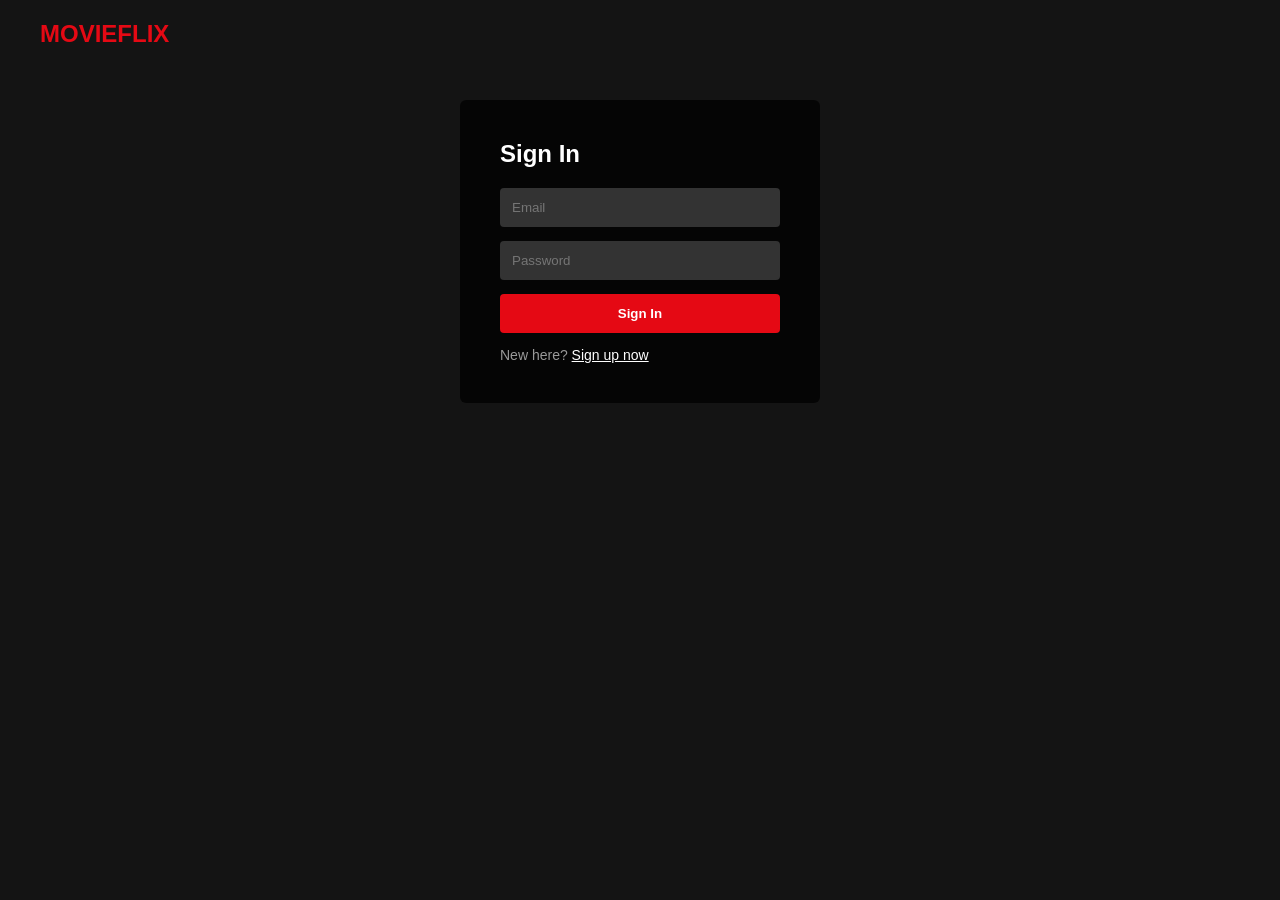
==== frontend/login.html @ a6d5f35a "seraching , recomendation , watchlist , login sighnup dn" ====
<!DOCTYPE html>
<html lang="en">
<head>
<meta charset="UTF-8">
<title>Login - MovieFlix</title>
<link rel="stylesheet" href="css/style.css">
<style>
  .auth-box { max-width: 360px; margin: 100px auto; background: rgba(0,0,0,0.75); padding: 40px; border-radius: 6px; }
  .auth-box h2 { margin-bottom: 20px; }
  .auth-box input { width: 100%; padding: 12px; margin-bottom: 14px; background: #333; border: none; border-radius: 4px; color: #fff; }
  .auth-box button { width: 100%; padding: 12px; background: #e50914; color: #fff; border: none; border-radius: 4px; cursor: pointer; font-weight: bold; }
  .switch-link { margin-top: 14px; color: #999; font-size: 14px; }
  .switch-link a { color: #fff; }
  #auth-error { color: #e87c03; margin-bottom: 10px; font-size: 14px; }
</style>
</head>
<body>

<a href="index.html" class="logo" style="position:absolute; top:20px; left:40px; color:#e50914; font-size:24px; font-weight:bold; text-decoration:none;">MOVIEFLIX</a>

<div class="auth-box">
  <h2 id="form-title">Sign In</h2>
  <div id="auth-error"></div>

  <form id="login-form">
    <input id="li-email" type="email" placeholder="Email" required>
    <input id="li-password" type="password" placeholder="Password" required>
    <button type="submit">Sign In</button>
  </form>

  <form id="signup-form" style="display:none;">
    <input id="su-username" type="text" placeholder="Username" required>
    <input id="su-email" type="email" placeholder="Email" required>
    <input id="su-password" type="password" placeholder="Password" required>
    <button type="submit">Sign Up</button>
  </form>

  <div class="switch-link">
    <span id="switch-text">New here?</span>
    <a href="#" id="switch-link">Sign up now</a>
  </div>
</div>

<script src="js/api.js"></script>
<script src="js/auth.js"></script>
<script>
  const loginForm = document.getElementById("login-form");
  const signupForm = document.getElementById("signup-form");
  const switchLink = document.getElementById("switch-link");
  const switchText = document.getElementById("switch-text");
  const formTitle = document.getElementById("form-title");
  let showingLogin = true;

  switchLink.addEventListener("click", (e) => {
    e.preventDefault();
    showingLogin = !showingLogin;
    loginForm.style.display = showingLogin ? "block" : "none";
    signupForm.style.display = showingLogin ? "none" : "block";
    formTitle.textContent = showingLogin ? "Sign In" : "Sign Up";
    switchText.textContent = showingLogin ? "New here?" : "Already have an account?";
    switchLink.textContent = showingLogin ? "Sign up now" : "Sign in";
  });
</script>
</body>
</html>
---- frontend/css/style.css ----
* { margin: 0; padding: 0; box-sizing: border-box; }

body {
  background: #141414;
  color: #fff;
  font-family: "Helvetica Neue", Arial, sans-serif;
}

/* Navbar */
.navbar {
  position: fixed;
  top: 0; left: 0; right: 0;
  display: flex;
  align-items: center;
  justify-content: space-between;
  padding: 16px 40px;
  z-index: 100;
  background: linear-gradient(to bottom, rgba(0,0,0,0.8), transparent);
  transition: background 0.3s;
}
.navbar.scrolled { background: #141414; }
.navbar .logo { color: #e50914; font-size: 24px; font-weight: bold; text-decoration: none; }
.navbar input {
  background: rgba(0,0,0,0.6);
  border: 1px solid #777;
  color: #fff;
  padding: 8px 12px;
  border-radius: 4px;
  width: 240px;
}
.navbar a.nav-link { color: #fff; text-decoration: none; margin-left: 20px; }

/* Hero */
.hero {
  height: 70vh;
  background-size: cover;
  background-position: center;
  display: flex;
  align-items: flex-end;
  padding: 40px;
  position: relative;
}
.hero::after {
  content: "";
  position: absolute; inset: 0;
  background: linear-gradient(to top, #141414, transparent 50%);
}
.hero-info { position: relative; z-index: 1; max-width: 500px; }
.hero-info h1 { font-size: 42px; margin-bottom: 10px; }
.hero-info p { font-size: 14px; color: #ccc; margin-bottom: 16px; }
.btn {
  background: #fff; color: #000; border: none;
  padding: 10px 24px; margin-right: 10px;
  border-radius: 4px; cursor: pointer; font-weight: bold;
}
.btn.secondary { background: rgba(109,109,110,0.7); color: #fff; }

/* Rows */
.row { margin: 30px 0 0 40px; }
.row h2 { font-size: 20px; margin-bottom: 10px; }
.row-items { display: flex; gap: 8px; overflow-x: auto; scroll-behavior: smooth; padding-bottom: 10px; }
.row-items::-webkit-scrollbar { height: 6px; }
.row-items::-webkit-scrollbar-thumb { background: #444; }

/* Card */
.card {
  width: 180px;
  min-width: 180px;
  cursor: pointer;
  transition: transform 0.25s;
  position: relative;
}
.card img {
  width: 100%;
  aspect-ratio: 2/3;
  object-fit: cover;
  border-radius: 4px;
  display: block;
  background: #222;
}
.card:hover { transform: scale(1.08); z-index: 2; }
.card img {
  width: 100%;
  border-radius: 4px;
  display: block;
  background: #222;
}
.card .rating {
  position: absolute; top: 6px; right: 6px;
  background: rgba(0,0,0,0.8);
  color: #46d369;
  font-size: 12px;
  padding: 2px 6px;
  border-radius: 3px;
}
.card .title {
  font-size: 13px;
  margin-top: 4px;
  color: #ddd;
  white-space: nowrap;
  overflow: hidden;
  text-overflow: ellipsis;
}
.placeholder-poster {
  width: 100%; aspect-ratio: 2/3;
  background: linear-gradient(135deg, #333, #1a1a1a);
  display: flex; align-items: center; justify-content: center;
  text-align: center; font-size: 13px; color: #999; padding: 8px;
  border-radius: 4px;
}
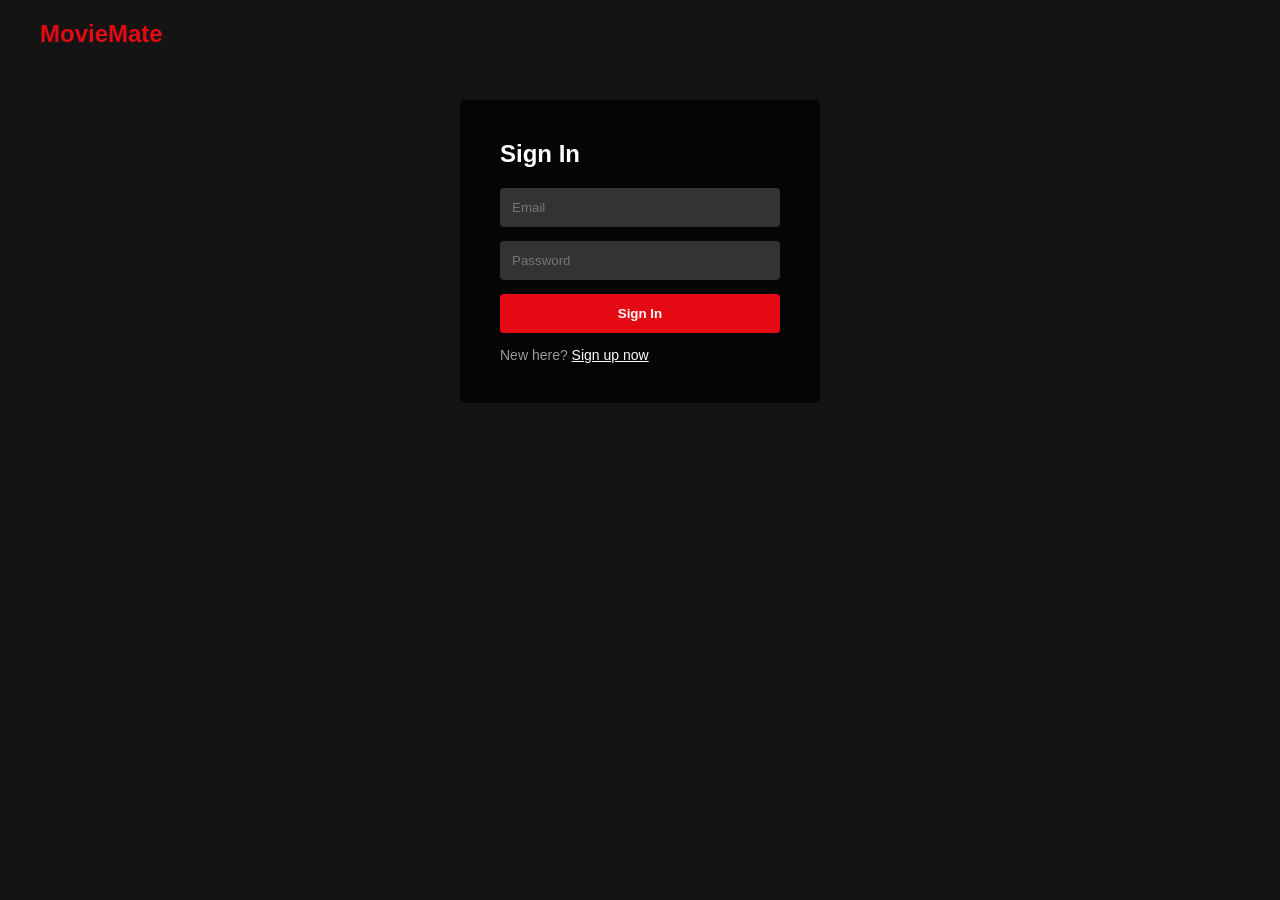
==== commit 61bace64: "update project" ====
--- a/frontend/login.html
+++ b/frontend/login.html
@@ -2,6 +2,7 @@
 <html lang="en">
 <head>
 <meta charset="UTF-8">
+<meta name="viewport" content="width=device-width, initial-scale=1.0">
 <title>Login - MovieFlix</title>
 <link rel="stylesheet" href="css/style.css">
 <style>
@@ -16,7 +17,7 @@
 </head>
 <body>
 
-<a href="index.html" class="logo" style="position:absolute; top:20px; left:40px; color:#e50914; font-size:24px; font-weight:bold; text-decoration:none;">MOVIEFLIX</a>
+<a href="index.html" class="logo" style="position:absolute; top:20px; left:40px; color:#e50914; font-size:24px; font-weight:bold; text-decoration:none;">MovieMate</a>
 
 <div class="auth-box">
   <h2 id="form-title">Sign In</h2>
--- a/frontend/css/style.css
+++ b/frontend/css/style.css
@@ -107,4 +107,30 @@
   display: flex; align-items: center; justify-content: center;
   text-align: center; font-size: 13px; color: #999; padding: 8px;
   border-radius: 4px;
+}
+
+@media (max-width: 768px) {
+  .navbar {
+    padding: 10px 16px;
+    flex-wrap: wrap;
+    gap: 8px;
+  }
+  .navbar .logo { font-size: 18px; }
+  .navbar input {
+    width: 100%;
+    order: 3;
+  }
+  .navbar > div { display: flex; gap: 12px; font-size: 13px; }
+
+  .hero { height: 50vh; padding: 20px; }
+  .hero-info h1 { font-size: 24px; }
+  .hero-info p { font-size: 12px; }
+  .btn { padding: 8px 16px; font-size: 13px; }
+
+  .row { margin: 20px 0 0 16px; }
+  .row h2 { font-size: 16px; }
+
+  .card { width: 110px; min-width: 110px; }
+  .card .title { font-size: 11px; }
+  .card .rating { font-size: 10px; }
 }
